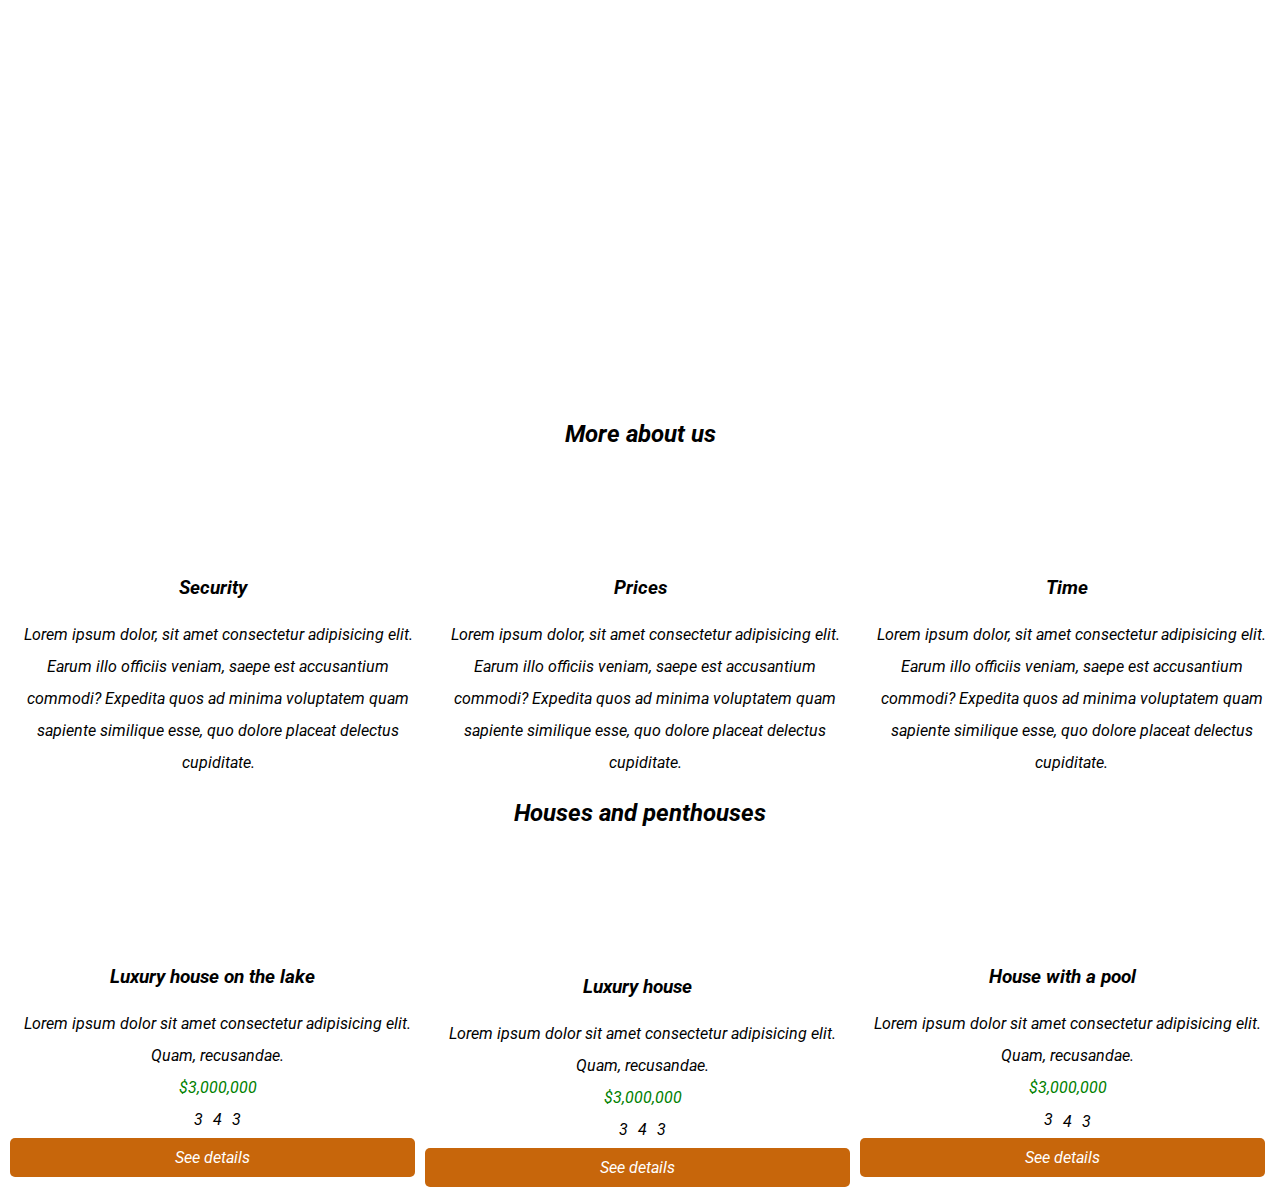
==== index.html @ a70c376f "Class2assignment final submit" ====
<!DOCTYPE html>
<html lang="en">
<head>
    <meta charset="UTF-8">
    <meta name="viewport" content="width=device-width, initial-scale=1.0">
    <link rel="stylesheet" href="mystyle.css">
    <link rel="preconnect" href="https://fonts.googleapis.com">
    <link rel="preconnect" href="https://fonts.gstatic.com" crossorigin>
    <link href="https://fonts.googleapis.com/css2?family=Roboto:ital,wght@0,100;0,300;0,400;0,500;0,700;0,900;1,100;1,300;1,400;1,500;1,700;1,900&display=swap" rel="stylesheet">
    <title>Document</title>
   
</head>
<body>
    <header class="site-init">
        <h1>RealEstate</h1>
        <nav>
            <a href="#">About</a>
            <a href="#">Blog</a>
            <a href="#">Contact</a>
        </nav>
        <p>We sell luxury houses, condominiums and penthouses.</p>
    </header>
    <main>
        <h2>More about us</h2>
        <div class="more-about-container">
            <div>
                <img src="./img/icon1.svg" alt="">
                <h3>Security</h3>
                <p>Lorem ipsum dolor, sit amet consectetur adipisicing elit. Earum illo officiis veniam, saepe est accusantium commodi? Expedita quos ad minima voluptatem quam sapiente similique esse, quo dolore placeat delectus cupiditate.</p>
            </div>
            <div>
                <img src="./img/icon2.svg" alt="">
                <h3>Prices</h3>
                <p>Lorem ipsum dolor, sit amet consectetur adipisicing elit. Earum illo officiis veniam, saepe est accusantium commodi? Expedita quos ad minima voluptatem quam sapiente similique esse, quo dolore placeat delectus cupiditate.</p>
            </div>
            <div>
                <img src="./img/icon3.svg" alt="">
                <h3>Time</h3>
                <p>Lorem ipsum dolor, sit amet consectetur adipisicing elit. Earum illo officiis veniam, saepe est accusantium commodi? Expedita quos ad minima voluptatem quam sapiente similique esse, quo dolore placeat delectus cupiditate.</p>
            </div>
        </div>
    </main>
    <section>
        <h2>Houses and penthouses</h2>
        <div class="flex-test">
            <div class="house-item">
            <div class="house-item-img">
                <img src="./img/announcement1.jpg" alt="">
            <div class="house-item-text">
                <h3>Luxury house on the lake</h3>
                <p>Lorem ipsum dolor sit amet consectetur adipisicing elit. Quam, recusandae.</p>
                <p><span style="color:green">$3,000,000</span></p>
                <ul>
                    <li class="flex-test">
                        <img src="./img/icon_wc.svg" alt="">
                        <p>3</p>
                    <li class="flex-test">
                        <img src="./img/icon_room.svg" alt="">
                        <p>4</p>
                    <li class="flex-test">
                        <img src="./img/icon_parking.svg" alt="">
                        <p>3</p>
                </ul>
                <a class="btn-details" href="#">See details</a>
        </div>
            </div>
                <div class="flex-test">
                <div class="house-item">
                <div class="house-item-img">  
                <img src="./img/announcement2.jpg" alt="">
                <div class="house-item-text"></div>
                <h3>Luxury house</h3>
                <p>Lorem ipsum dolor sit amet consectetur adipisicing elit. Quam, recusandae.</p>
                <p><span style="color:green">$3,000,000</span></p>
                <ul>
                    <li class="flex-test">
                        <img src="./img/icon_wc.svg" alt="">
                        <p>3</p>
                    <li class="flex-test">
                        <img src="./img/icon_room.svg" alt="">
                        <p>4</p>
                    <li class="flex-test">
                        <img src="./img/icon_parking.svg" alt="">
                        <p>3</p>
                </ul>
                <a class="btn-details" href="#">See details</a>
            </div>
        <div class="flex-test">
            <div class="house-item">
            <div class="house-item-img">
                <img src="./img/announcement3.jpg" alt="">
            <div class="house-item-text">
                <h3>House with a pool</h3>
                <p>Lorem ipsum dolor sit amet consectetur adipisicing elit. Quam, recusandae.</p>
                <p><span style="color:green">$3,000,000</span></p>
                <ul>
                    <li class="flex-test">
                        <img src="./img/icon_wc.svg" alt="">
                        <p>3</p>
                    <li class="flex-test">
                        <img src="./img/icon_room.svg" alt="">
                        <p>4</p>
                        <img src="./img/icon_parking.svg" alt="">
                        <p>3</p>
                    </li>
                </ul>
                <a class="btn-details" href="#">See details</a>
            </div>
        </div>
    </section>

</body>

</html>
---- mystyle.css ----
*{
    margin:0;
    padding:0;
}
body{
    font-family: "Roboto", sans-serif;
    font-weight: 100%;
    font-style: italic;
    background-color: white;
    text-align: center;
    
}

p{
    line-height: 2;
    margin-left: 10px;
    
}
h1,h2,h3{
    padding-top: 20px;
    padding-bottom: 20px;
}
a{
    text-decoration: none;
    color: white;
}

img{
    max-width: 400px;   
    margin-block:10%;
}
/*header*/
.site-init{
    background-image: url(./img/header.jpg);
    background-size: cover;
    background-position: center center;
    height: 400px;
    color:white;
    

}
nav a{
    color: white;
}


/*more about us*/
.more-about-container{
    display:flex;
    flex-direction: row;
    text-center: center;
}

/*house and penthouses*/
.house-item{ 
    background-color: white;
    margin-right: 8px;
    display: flex;
}
.house-item-img{
   width: 425px;
   background-color: white; 
}
.house-item-text{
  padding: 10px;
}
  /*CONTACT*/
.site-contact{
    background: color #e7b921;
    height:250px;
}

.navigation-bar{
    display: flex;
    justify-content:space-around;
    align-items: center;
}
.navigation-bar a{
    color: black;
    margin-right:30px;
}

.form-container{background-color: green;

padding:10px;
}

.btn-details{
    display:block;
    background-color: #c7660b;
    padding: 10px;
    border-radius: 5px;
    text-align: center;
    margin-right: 
}

.flex-test{
    display:flex;
    display: inline-flex;

}
legend {
    font-size:40px;

}

.input-container {

    background-color: red;
    margin-bottom:  10px;
    display: flex;
    border: 1px inline block;
    width: 10px;
}
.label-container label {
    background-color: red;
    display:inline-block;width:10%;

}

fieldset{
    padding: 10px;

    border: 1px solid gray;
    margin: bottom 20px;
}
.input-container textarea{
    display: inline-block;
    width: 85%;
    border: 1px solid red;
    padding: 3px;

}

.footer-container{
    display: flex;
    justify-content: space around;
    align-items: center;
    

}

.text-container{
    display: flex;

}
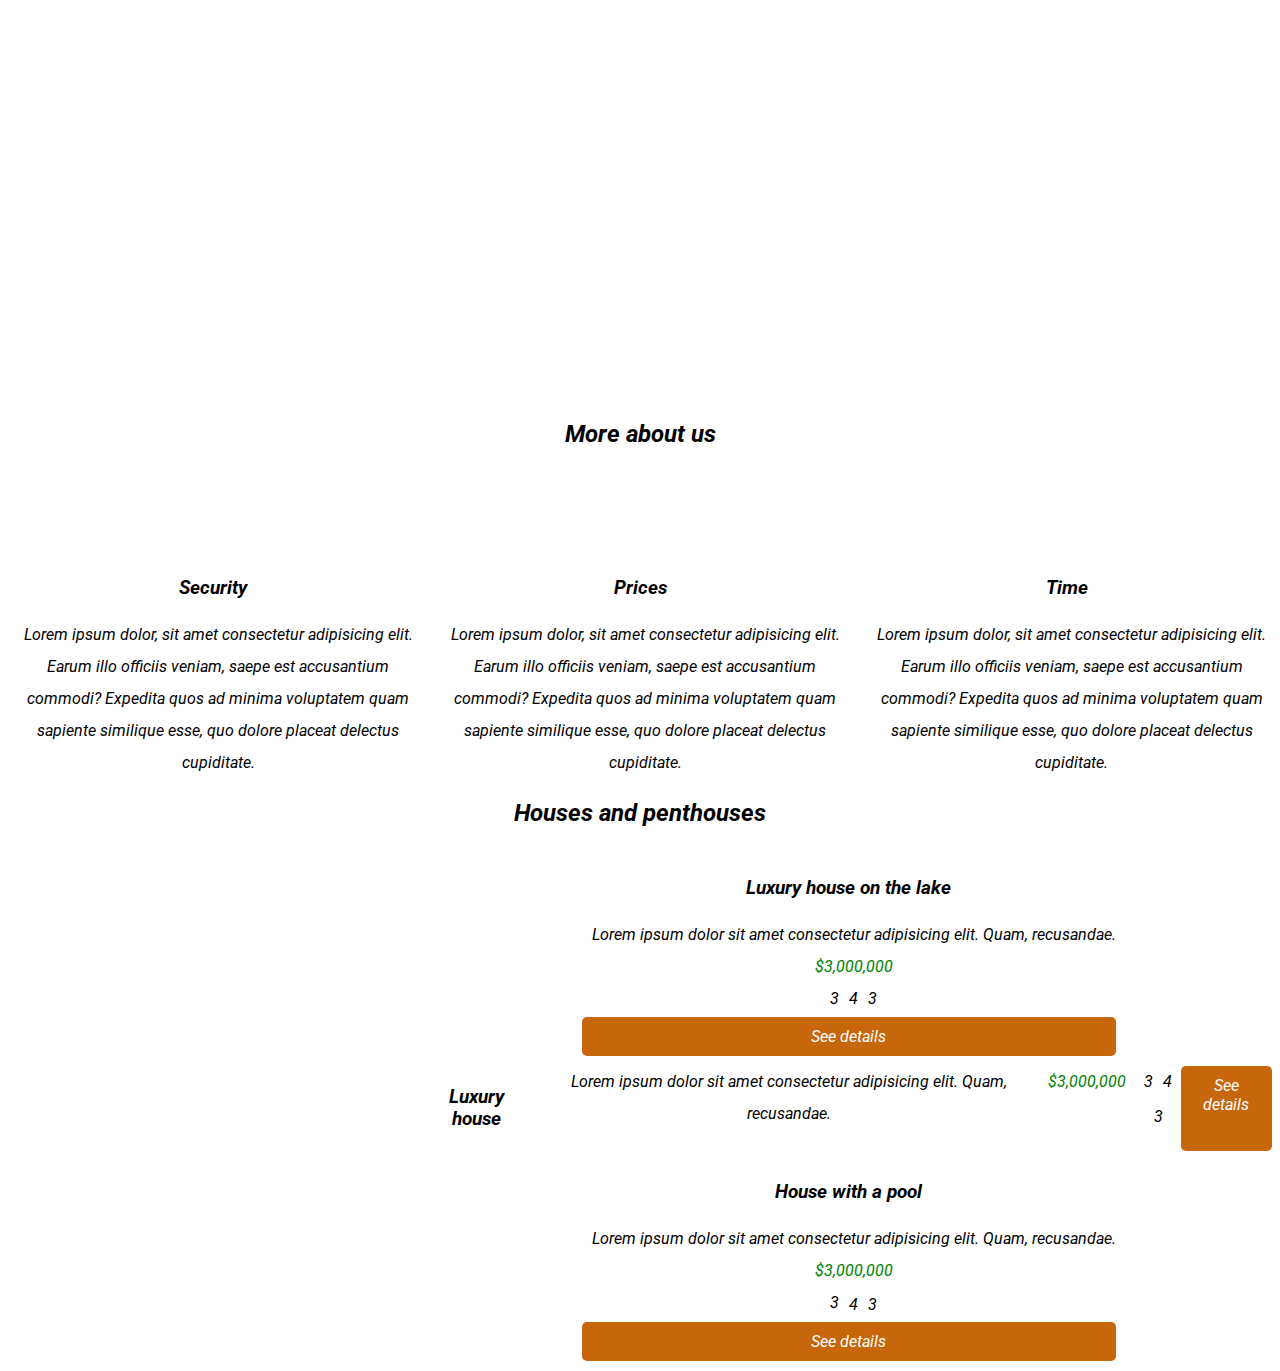
==== commit 970b762f: "first commit" ====
--- a/index.html
+++ b/index.html
@@ -44,67 +44,74 @@
         <h2>Houses and penthouses</h2>
         <div class="flex-test">
             <div class="house-item">
-            <div class="house-item-img">
-                <img src="./img/announcement1.jpg" alt="">
-            <div class="house-item-text">
-                <h3>Luxury house on the lake</h3>
-                <p>Lorem ipsum dolor sit amet consectetur adipisicing elit. Quam, recusandae.</p>
-                <p><span style="color:green">$3,000,000</span></p>
-                <ul>
-                    <li class="flex-test">
-                        <img src="./img/icon_wc.svg" alt="">
-                        <p>3</p>
-                    <li class="flex-test">
-                        <img src="./img/icon_room.svg" alt="">
-                        <p>4</p>
-                    <li class="flex-test">
-                        <img src="./img/icon_parking.svg" alt="">
-                        <p>3</p>
-                </ul>
-                <a class="btn-details" href="#">See details</a>
+                <div class="house-item-img">
+                    <img src="./img/announcement1.jpg" alt="">
+                </div>
+                <div class="house-item-text">
+                    <h3>Luxury house on the lake</h3>
+                    <p>Lorem ipsum dolor sit amet consectetur adipisicing elit. Quam, recusandae.</p>
+                    <p><span style="color:green">$3,000,000</span></p>
+                    <ul>
+                        <li class="flex-test">
+                            <img src="./img/icon_wc.svg" alt="">
+                            <p>3</p>
+                        <li class="flex-test">
+                            <img src="./img/icon_room.svg" alt="">
+                            <p>4</p>
+                        <li class="flex-test">
+                            <img src="./img/icon_parking.svg" alt="">
+                            <p>3</p>
+                    </ul>
+                    <a class="btn-details" href="#">See details</a>
+                </div>
+            </div>
         </div>
-            </div>
-                <div class="flex-test">
-                <div class="house-item">
-                <div class="house-item-img">  
-                <img src="./img/announcement2.jpg" alt="">
-                <div class="house-item-text"></div>
-                <h3>Luxury house</h3>
-                <p>Lorem ipsum dolor sit amet consectetur adipisicing elit. Quam, recusandae.</p>
-                <p><span style="color:green">$3,000,000</span></p>
-                <ul>
-                    <li class="flex-test">
-                        <img src="./img/icon_wc.svg" alt="">
-                        <p>3</p>
-                    <li class="flex-test">
-                        <img src="./img/icon_room.svg" alt="">
-                        <p>4</p>
-                    <li class="flex-test">
-                        <img src="./img/icon_parking.svg" alt="">
-                        <p>3</p>
-                </ul>
-                <a class="btn-details" href="#">See details</a>
-            </div>
         <div class="flex-test">
             <div class="house-item">
-            <div class="house-item-img">
-                <img src="./img/announcement3.jpg" alt="">
-            <div class="house-item-text">
-                <h3>House with a pool</h3>
-                <p>Lorem ipsum dolor sit amet consectetur adipisicing elit. Quam, recusandae.</p>
-                <p><span style="color:green">$3,000,000</span></p>
-                <ul>
-                    <li class="flex-test">
-                        <img src="./img/icon_wc.svg" alt="">
-                        <p>3</p>
-                    <li class="flex-test">
-                        <img src="./img/icon_room.svg" alt="">
-                        <p>4</p>
-                        <img src="./img/icon_parking.svg" alt="">
-                        <p>3</p>
-                    </li>
-                </ul>
-                <a class="btn-details" href="#">See details</a>
+                <div class="house-item-img">  
+                    <img src="./img/announcement2.jpg" alt="">
+                </div>
+                <div class="house-item-text"></div>
+                    <h3>Luxury house</h3>
+                    <p>Lorem ipsum dolor sit amet consectetur adipisicing elit. Quam, recusandae.</p>
+                    <p><span style="color:green">$3,000,000</span></p>
+                    <ul>
+                        <li class="flex-test">
+                            <img src="./img/icon_wc.svg" alt="">
+                            <p>3</p>
+                        <li class="flex-test">
+                            <img src="./img/icon_room.svg" alt="">
+                            <p>4</p>
+                        <li class="flex-test">
+                            <img src="./img/icon_parking.svg" alt="">
+                            <p>3</p>
+                    </ul>
+                    <a class="btn-details" href="#">See details</a>
+                </div>
+            </div>
+        </div>
+        <div class="flex-test">
+            <div class="house-item">
+                <div class="house-item-img">
+                    <img src="./img/announcement3.jpg" alt="">
+                </div>
+                <div class="house-item-text">
+                    <h3>House with a pool</h3>
+                    <p>Lorem ipsum dolor sit amet consectetur adipisicing elit. Quam, recusandae.</p>
+                    <p><span style="color:green">$3,000,000</p>
+                    <ul>
+                        <li class="flex-test">
+                            <img src="./img/icon_wc.svg" alt="">
+                            <p>3</p>
+                        <li class="flex-test">
+                            <img src="./img/icon_room.svg" alt="">
+                            <p>4</p>
+                            <img src="./img/icon_parking.svg" alt="">
+                            <p>3</p>
+                        </li>
+                    </ul>
+                    <a class="btn-details" href="#">See details</a>
+                </div>
             </div>
         </div>
     </section>
--- a/mystyle.css
+++ b/mystyle.css
@@ -13,9 +13,9 @@
 
 p{
     line-height: 2;
-    margin-left: 10px;
-    
+    margin-left: 10px;   
 }
+
 h1,h2,h3{
     padding-top: 20px;
     padding-bottom: 20px;
@@ -36,7 +36,7 @@
     background-position: center center;
     height: 400px;
     color:white;
-    
+
 
 }
 nav a{
@@ -79,10 +79,9 @@
     color: black;
     margin-right:30px;
 }
-
-.form-container{background-color: green;
-
-padding:10px;
+.form-container{
+    background-color: green;
+    padding:10px;
 }
 
 .btn-details{
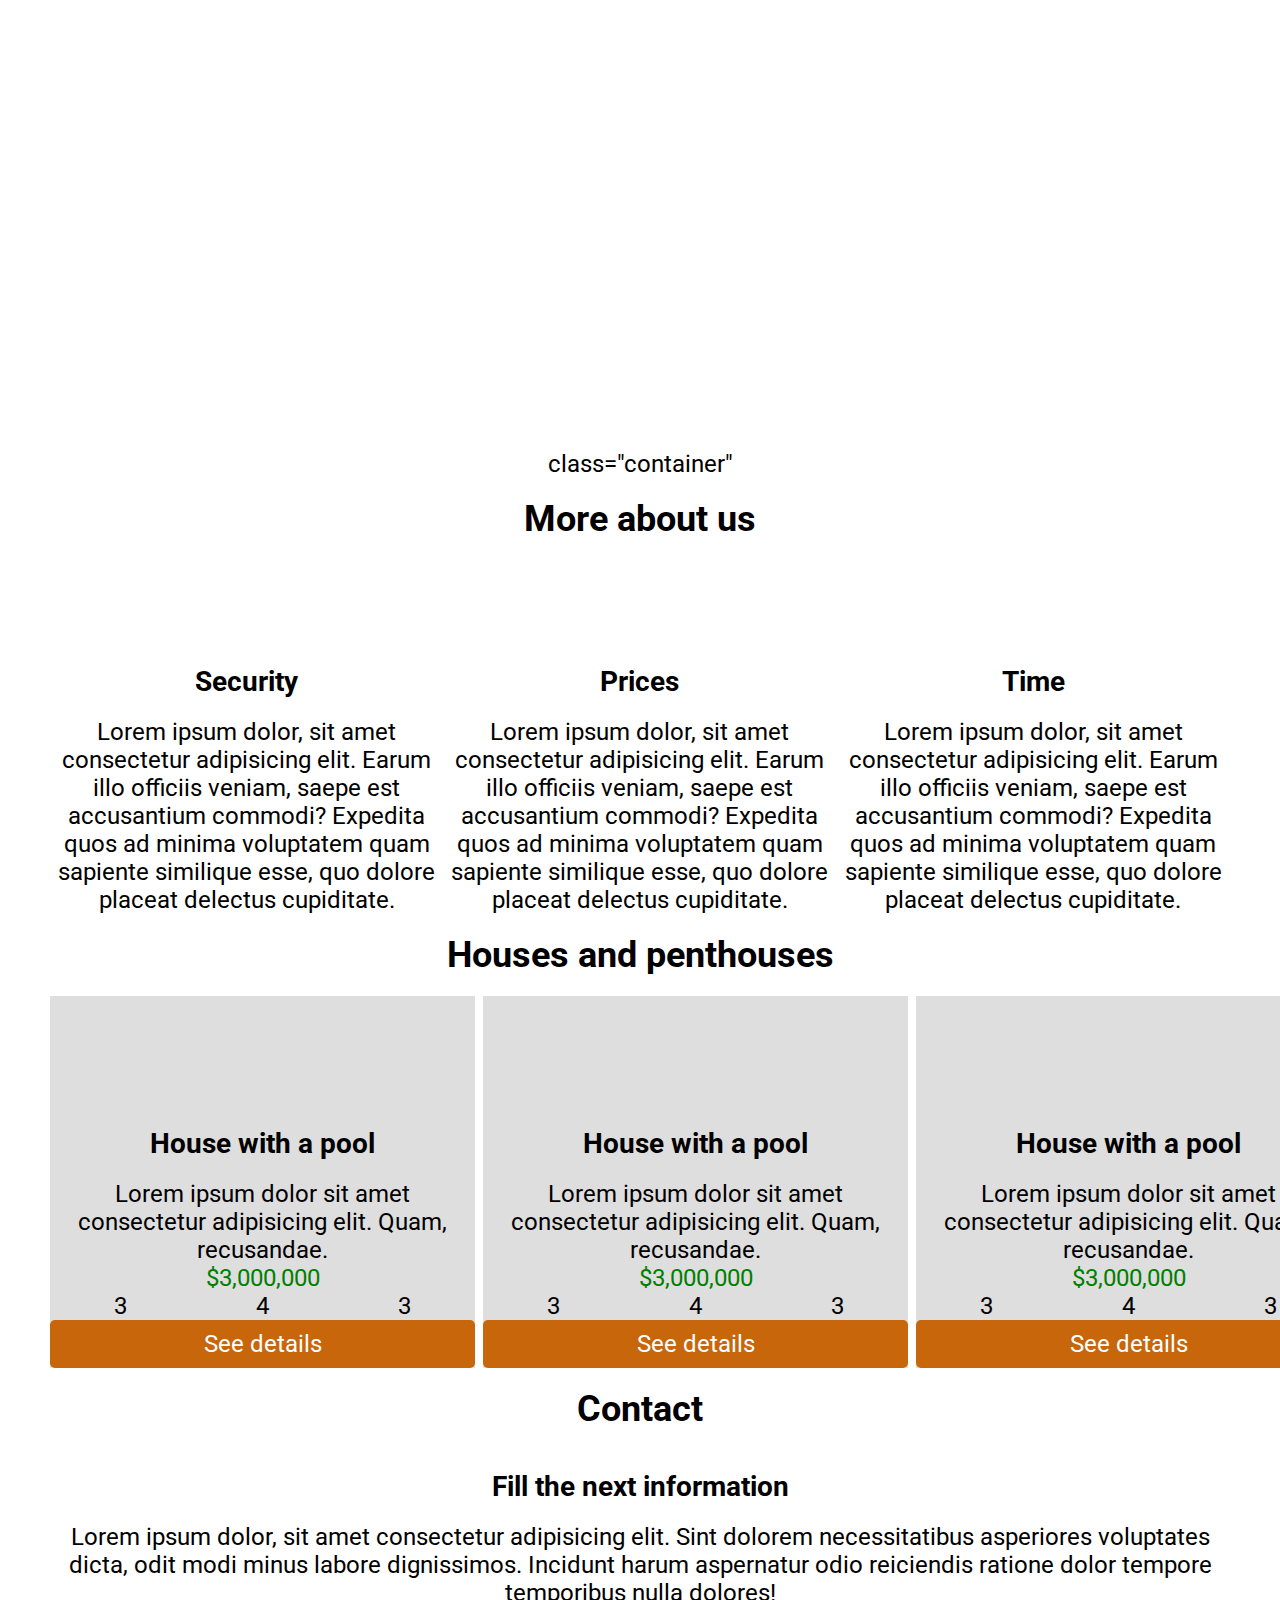
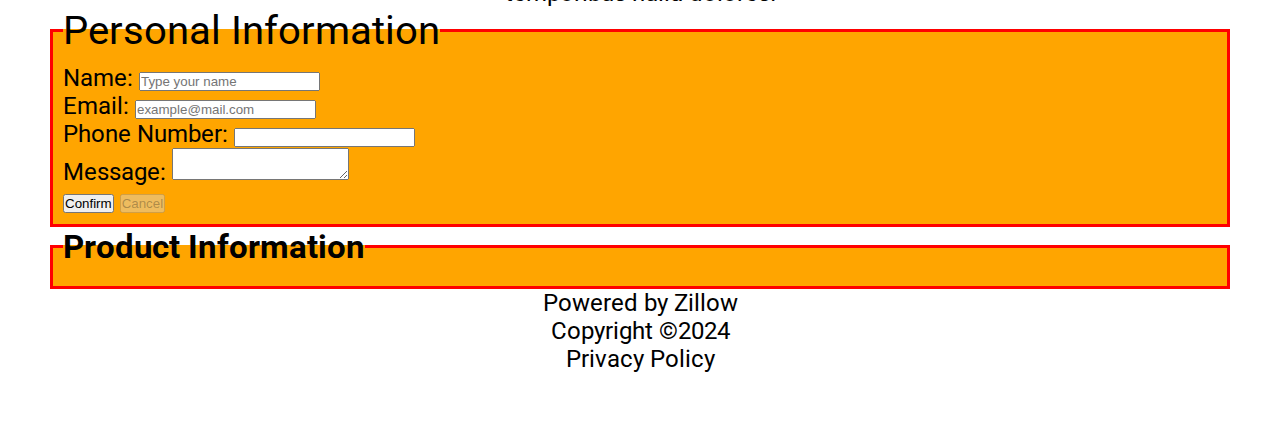
==== commit 2eaa32b9: "class assignment 2 and 3" ====
--- a/index.html
+++ b/index.html
@@ -20,7 +20,7 @@
         </nav>
         <p>We sell luxury houses, condominiums and penthouses.</p>
     </header>
-    <main>
+    <main> class="container"
         <h2>More about us</h2>
         <div class="more-about-container">
             <div>
@@ -43,79 +43,145 @@
     <section>
         <h2>Houses and penthouses</h2>
         <div class="flex-test">
-            <div class="house-item">
-                <div class="house-item-img">
-                    <img src="./img/announcement1.jpg" alt="">
-                </div>
-                <div class="house-item-text">
-                    <h3>Luxury house on the lake</h3>
-                    <p>Lorem ipsum dolor sit amet consectetur adipisicing elit. Quam, recusandae.</p>
-                    <p><span style="color:green">$3,000,000</span></p>
-                    <ul>
-                        <li class="flex-test">
+            <div class="flex-test">
+                <div class="house-item">
+                    <div class="house-item-img">
+                        <img src="./img/announcement1.jpg" alt="">
+                    <div class="house-item-text">
+                    </div>
+                    <h3>House with a pool</h3>
+                        <p>Lorem ipsum dolor sit amet consectetur adipisicing elit. Quam, recusandae.</p>
+                        <p><span style="color:green">$3,000,000</p>
+                        <ul>
+                            <li class="flex-test">
                             <img src="./img/icon_wc.svg" alt="">
                             <p>3</p>
-                        <li class="flex-test">
+                            <li class="flex-test">
                             <img src="./img/icon_room.svg" alt="">
                             <p>4</p>
-                        <li class="flex-test">
+                            <li class="flex-test">
                             <img src="./img/icon_parking.svg" alt="">
                             <p>3</p>
-                    </ul>
-                    <a class="btn-details" href="#">See details</a>
+                            </li>
+                        </ul>
+                        <a class="btn-details" href="#">See details</a>
+                    </div>
                 </div>
-            </div>
-        </div>
-        <div class="flex-test">
-            <div class="house-item">
-                <div class="house-item-img">  
-                    <img src="./img/announcement2.jpg" alt="">
-                </div>
-                <div class="house-item-text"></div>
-                    <h3>Luxury house</h3>
-                    <p>Lorem ipsum dolor sit amet consectetur adipisicing elit. Quam, recusandae.</p>
-                    <p><span style="color:green">$3,000,000</span></p>
-                    <ul>
-                        <li class="flex-test">
-                            <img src="./img/icon_wc.svg" alt="">
-                            <p>3</p>
-                        <li class="flex-test">
-                            <img src="./img/icon_room.svg" alt="">
-                            <p>4</p>
-                        <li class="flex-test">
-                            <img src="./img/icon_parking.svg" alt="">
-                            <p>3</p>
-                    </ul>
-                    <a class="btn-details" href="#">See details</a>
-                </div>
-            </div>
-        </div>
-        <div class="flex-test">
-            <div class="house-item">
-                <div class="house-item-img">
-                    <img src="./img/announcement3.jpg" alt="">
-                </div>
-                <div class="house-item-text">
-                    <h3>House with a pool</h3>
-                    <p>Lorem ipsum dolor sit amet consectetur adipisicing elit. Quam, recusandae.</p>
-                    <p><span style="color:green">$3,000,000</p>
-                    <ul>
-                        <li class="flex-test">
-                            <img src="./img/icon_wc.svg" alt="">
-                            <p>3</p>
-                        <li class="flex-test">
-                            <img src="./img/icon_room.svg" alt="">
-                            <p>4</p>
-                            <img src="./img/icon_parking.svg" alt="">
-                            <p>3</p>
-                        </li>
-                    </ul>
-                    <a class="btn-details" href="#">See details</a>
-                </div>
-            </div>
-        </div>
+             </div>
+        <div>
+            <div class="flex-test">
+                <div class="flex-test">
+                    <div class="house-item">
+                        <div class="house-item-img">
+                            <img src="./img/announcement2.jpg" alt="">
+                        <div class="house-item-text">
+                        </div>
+                        <h3>House with a pool</h3>
+                            <p>Lorem ipsum dolor sit amet consectetur adipisicing elit. Quam, recusandae.</p>
+                            <p><span style="color:green">$3,000,000</p>
+                            <ul>
+                            <li class="flex-test">
+                                <img src="./img/icon_wc.svg" alt="">
+                                <p>3</p>
+                            <li class="flex-test">
+                                <img src="./img/icon_room.svg" alt="">
+                                <p>4</p>
+                            <li class="flex-test">
+                                <img src="./img/icon_parking.svg" alt="">
+                                <p>3</p>
+                            </li>
+                            </ul>
+                            <a class="btn-details" href="#">See details</a>
+                        </div>
+                    </div>
+                 </div>
+            <div>
+                <div class="flex-test">
+                    <div class="flex-test">
+                        <div class="house-item">
+                            <div class="house-item-img">
+                                <img src="./img/announcement3.jpg" alt="">
+                            <div class="house-item-text">
+                            </div>
+                            <h3>House with a pool</h3>
+                                <p>Lorem ipsum dolor sit amet consectetur adipisicing elit. Quam, recusandae.</p>
+                                <p><span style="color:green">$3,000,000</p>
+                                <ul>
+                                <li class="flex-test">
+                                    <img src="./img/icon_wc.svg" alt="">
+                                    <p>3</p>
+                                <li class="flex-test">
+                                    <img src="./img/icon_room.svg" alt="">
+                                    <p>4</p>
+                                <li class="flex-test">
+                                    <img src="./img/icon_parking.svg" alt="">
+                                    <p>3</p>
+                                </li>
+                                </ul>
+                                <a class="btn-details" href="#">See details</a>
+                            </div>
+                        </div>
+                     </div>
+                <div>
+
+
     </section>
 
+    <div>
+        <h2>Contact</h2>
+        <h3>Fill the next information</h3>
+        <p>Lorem ipsum dolor, sit amet consectetur adipisicing elit. Sint dolorem necessitatibus asperiores voluptates dicta, odit modi minus labore dignissimos. Incidunt harum aspernatur odio reiciendis ratione dolor tempore temporibus nulla dolores!</p>
+    </div>
+    <form>
+        <fieldset>
+            <legend>Personal Information</legend>
+      
+            <div>
+              <label for="name">Name: </label>
+              <input id="name" type="text" placeholder="Type your name" />
+            </div>
+            <div>
+                <label>Email: </label>
+                <input type="email" placeholder="example@mail.com"/>
+              </div>
+            <div>
+              <label>Phone Number: </label>
+              <input type="number" />
+            </div>
+            <div>
+                <label>Message: </label>
+                <textarea maxlength="30"></textarea>
+              </div>  
+              <button>Confirm</button>
+              <button disabled>Cancel</button>    
+          </fieldset>
+
+          <fieldset>
+            <legend>
+                <h5>Product Information</h5>
+            
+            </legend>
+      
+            
+          </fieldset>
+    </form>
+    <footer>
+        <div class="footer containar">
+            <p>Powered by <span>Zillow</span></p>
+        </div>
+        <div>
+            <p>Copyright &copy;2024</p>
+        </div>
+        <div>
+            <p>Privacy Policy</p>
+        </div>
+        <i class="fa-brands> fa-facebook-f"></i>
+        <i class="fa-brands> fa-indeed-in"></i>
+        <i class="fa-brands> fa-youtube"></i>
+    
+        
+    </footer>
+      
 </body>
 
 </html>--- a/mystyle.css
+++ b/mystyle.css
@@ -3,41 +3,62 @@
     padding:0;
 }
 body{
+    
     font-family: "Roboto", sans-serif;
-    font-weight: 100%;
-    font-style: italic;
+    font-weight: 50%;
+    font-style:normal;
     background-color: white;
     text-align: center;
-    
-}
+    margin: 50px;
+    font-size: x-large
+    
+}
+@media(min-width 758px)
+
+
 
 p{
     line-height: 2;
-    margin-left: 10px;   
+    margin:  20px;  
+    text-align: left;
+    background-color: 
+    font-weight:bold;
+   
 }
 
 h1,h2,h3{
     padding-top: 20px;
     padding-bottom: 20px;
+    
 }
 a{
-    text-decoration: none;
+    text-decoration:dashed;
     color: white;
 }
 
 img{
-    max-width: 400px;   
-    margin-block:10%;
+    max-width: 400px;
+    margin-block: 10%;  
+    background-color: 
+}
+
+
+/*utilities*/
+.container{
+    width: 100px;
+    margin-left: auto;
+    margin-top: auto;
 }
 /*header*/
 .site-init{
     background-image: url(./img/header.jpg);
     background-size: cover;
-    background-position: center center;
+    background-position: bottom center;
     height: 400px;
-    color:white;
-
-
+    color: white;
+  
+  
+    
 }
 nav a{
     color: white;
@@ -48,21 +69,37 @@
 .more-about-container{
     display:flex;
     flex-direction: row;
-    text-center: center;
-}
-
+}
+@media(max-width:758px){
+
+    .more-about-container{
+    display:flex;
+    flex-direction: row;
+}
+.h2{
+    text-align:center ;
+}
+
+}
+    
 /*house and penthouses*/
 .house-item{ 
-    background-color: white;
+    background-color: gray;
     margin-right: 8px;
     display: flex;
 }
 .house-item-img{
    width: 425px;
-   background-color: white; 
+   background-color: #dedede
+   
 }
 .house-item-text{
   padding: 10px;
+}
+
+.house-item ul{
+    display: flex;
+    justify-content: space-around;
 }
   /*CONTACT*/
 .site-contact{
@@ -74,10 +111,12 @@
     display: flex;
     justify-content:space-around;
     align-items: center;
+    
 }
 .navigation-bar a{
     color: black;
     margin-right:30px;
+    background-color: white;
 }
 .form-container{
     background-color: green;
@@ -90,7 +129,12 @@
     padding: 10px;
     border-radius: 5px;
     text-align: center;
-    margin-right: 
+}
+
+/*container*/
+.form-container{
+    background-color: #dedede;
+    padding: 10px;
 }
 
 .flex-test{
@@ -113,29 +157,31 @@
 }
 .label-container label {
     background-color: red;
-    display:inline-block;width:10%;
+    display:inline-block;
+    width:10%;
 
 }
 
 fieldset{
     padding: 10px;
-
-    border: 1px solid gray;
+    border: 3px solid red;
     margin: bottom 20px;
+    background-color: orange;
+    text-align: left;
+    
 }
 .input-container textarea{
     display: inline-block;
     width: 85%;
-    border: 1px solid red;
+    border: 1px;
     padding: 3px;
-
+  
 }
 
 .footer-container{
     display: flex;
     justify-content: space around;
     align-items: center;
-    
 
 }
 
@@ -144,3 +190,26 @@
 
 }
 
+/*contact*/
+
+.site-contact{
+
+    background-color: orange;
+}
+.form-container{
+    background-color: blue;
+    border-color: #c7660b;
+
+}
+
+.navigation-bar{
+    display: flex;
+    justify-content: space-around;
+    align-items:center;
+}
+
+
+.footer-container{
+    display flex:
+    justify-content: space-around;
+}